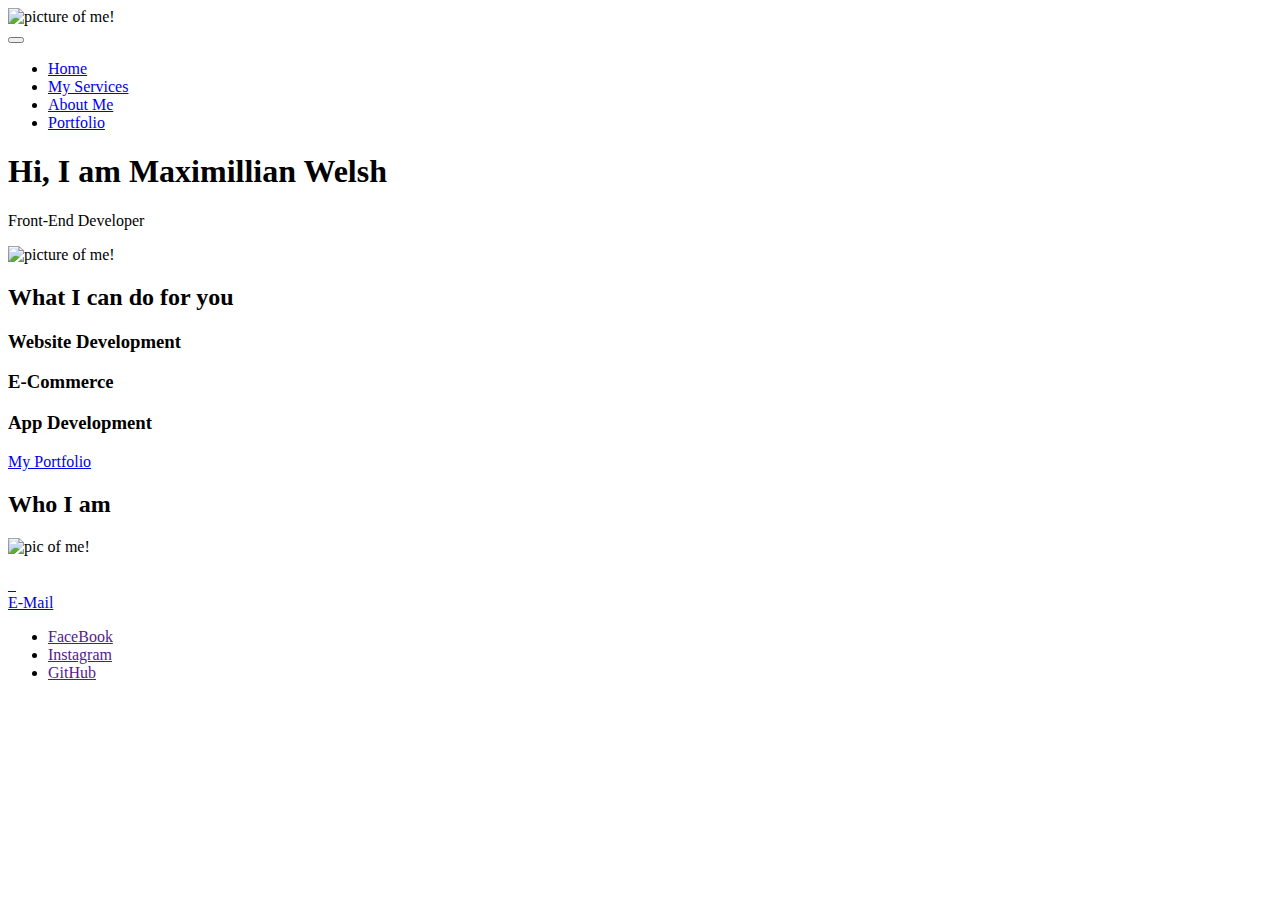
==== index.html @ 4cb5dc86 "started html" ====
<!DOCTYPE html>
<html lang="en">
<head>
    <meta charset="UTF-8">
    <meta name="viewport" content="width=device-width, initial-scale=1.0">
    <title>Maximillian Welsh's Portfolio</title>
    <link rel="stylesheet" href="styles.css"/>
</head>
<body>
    <header>
        <div class="logo" >
            <img src="" alt="picture of me!"/>
        </div>
        <button class="nav-toggle" aria-label="toggle navigation">
            <span class="hamburger"></span>
        </button>
        <nav class="nav">
            <ul class="nav__list">
                <li class="nav__item"><a href="#home" class="nav__link">Home</a></li>
                <li class="nav__item"><a href="#services" class="nav__link">My Services</a></li>
                <li class="nav__item"><a href="#about" class="nav__link">About Me</a></li>
                <li class="nav__item"><a href="#portfolio" class="nav__link">Portfolio</a></li>
            </ul>
        </nav>
    </header>

    <!--introduction -->
    <section class="intro" id="home">
        <h1 class="section__title section__title--into">
            Hi, I am <strong>Maximillian Welsh</strong>
        </h1>
        <p class="section__subtitle section__subtitle--intro">Front-End Developer</p>
        <img src="" alt="picture of me!"/>
    </section>

    <!--my services-->
    <section class="services" id="services">
        <h2 class="section__title section__title--services">What I can do for you</h2>
        <div class="services">
            <div class="service">
                <h3>Website Development</h3>
                <p></p>
            </div> <!--service 1-->

            <div class="service">
                <h3>E-Commerce</h3>
                <p></p>
            </div> <!--service 2-->

            <div class="service">
                <h3>App Development</h3>
                <p></p>
            </div> <!--service 3-->
        </div>
        <a href="portfolio" class="btn">My Portfolio</a>
    </section>

    <!--about me -->
    <section class="about-me" id="about">
        <h2 class="section__title section__title--about">Who I am</h2>
        <p class="section__subtitle section__subtitle--about"></p>

        <div class="about-me__body">
            <p></p>
            <p></p>
        </div>
        <img src="" alt="pic of me!"/>
    </section>

    <!--my portfolio-->
    <section class="portfolio" id="portfolio">
        <h2 class="section__title"></h2>
        <p class="section__subtitle"></p>

        <div class="work">
            <a href="#" class="work__item">
                <img src="" alt="" class="work__img"/>
            </a> <!--work item 1-->

            <a href="#" class="work__item">
                <img src="" alt="" class="work__img"/>
            </a> <!--work item 2-->

            <a href="#" class="work__item">
                <img src="" alt="" class="work__img"/>
            </a> <!--work item 3-->
        </div>
    </section>

    <!--footer-->
    <footer>
        <a href="mailto:maxwelsh100@gmail.com" class="footer-link">E-Mail</a>
        <ul class="social">
            <li class="social-list__item"><a class="social-list__link" href="">FaceBook</a></li>
            <li class="social-list__item"><a class="social-list__link" href="">Instagram</a></li>
            <li class="social-list__item"><a class="social-list__link" href="">GitHub</a></li>
        </ul>
    </footer>
</body>
</html>
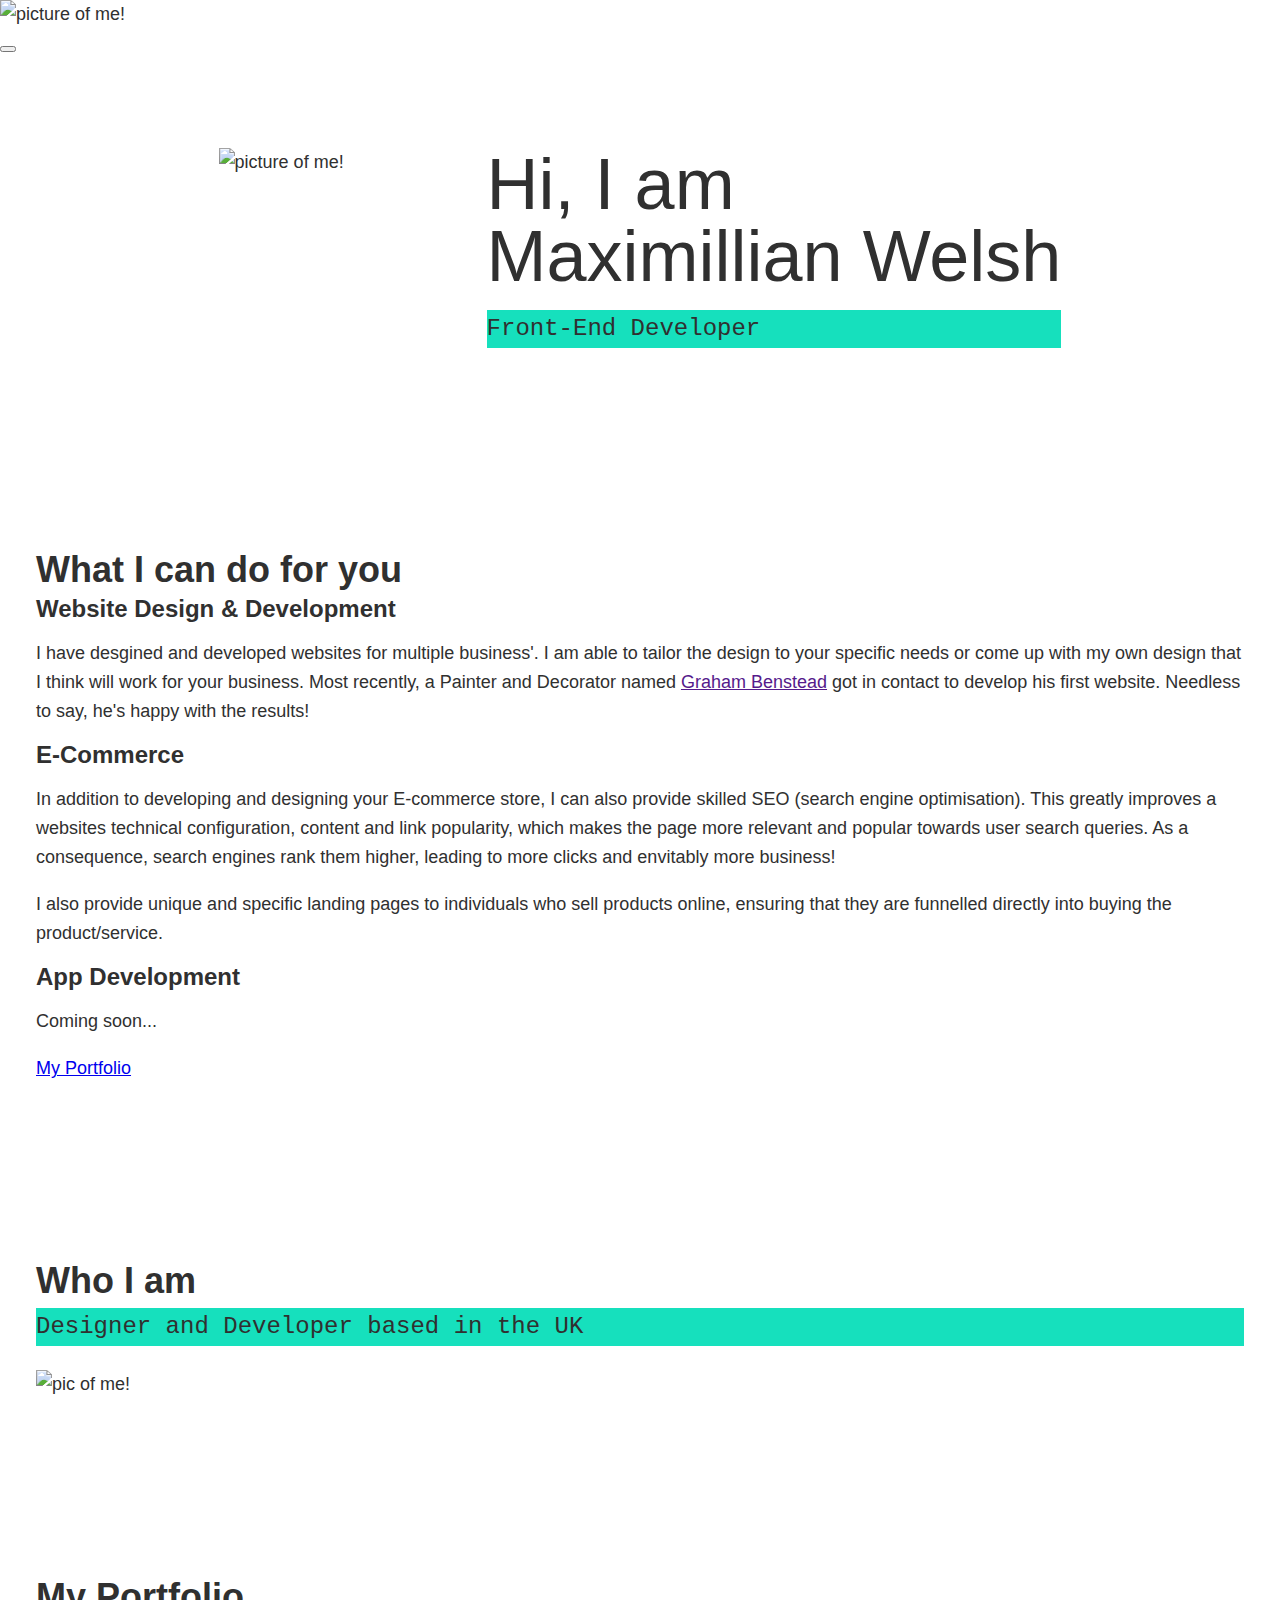
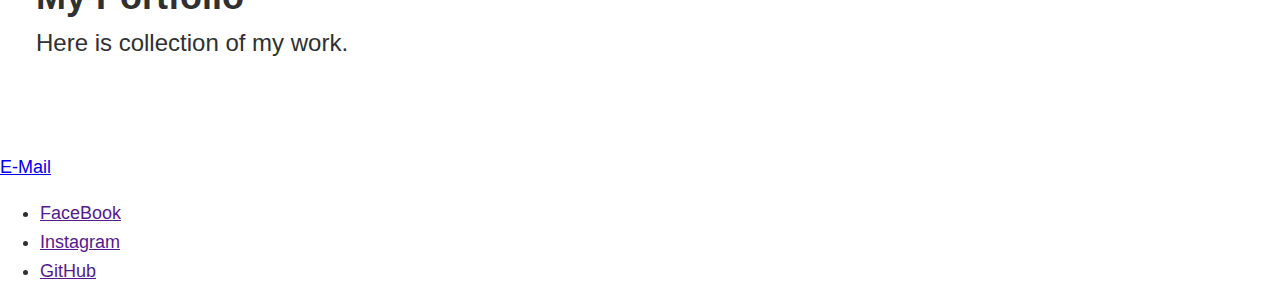
==== commit c4f769ea: "modified some html classes, started css" ====
--- a/index.html
+++ b/index.html
@@ -26,11 +26,11 @@
 
     <!--introduction -->
     <section class="intro" id="home">
-        <h1 class="section__title section__title--into">
+        <h1 class="section__title section__title--intro">
             Hi, I am <strong>Maximillian Welsh</strong>
         </h1>
         <p class="section__subtitle section__subtitle--intro">Front-End Developer</p>
-        <img src="" alt="picture of me!"/>
+        <img src="" alt="picture of me!" class="intro__img"/>
     </section>
 
     <!--my services-->
@@ -38,18 +38,32 @@
         <h2 class="section__title section__title--services">What I can do for you</h2>
         <div class="services">
             <div class="service">
-                <h3>Website Development</h3>
-                <p></p>
+                <h3>Website Design & Development</h3>
+                <p>I have desgined and developed websites for multiple business'. 
+                    I am able to tailor the design to your specific needs
+                    or come up with my own design that I think will work for your business. 
+                    Most recently, a Painter and Decorator named <a href="">Graham Benstead</a>
+                    got in contact to develop his first website. Needless to say, he's happy 
+                    with the results! 
+                </p>
             </div> <!--service 1-->
 
             <div class="service">
                 <h3>E-Commerce</h3>
-                <p></p>
+                <p>In addition to developing and designing your E-commerce store, 
+                    I can also provide skilled SEO (search engine optimisation). 
+                    This greatly improves a websites technical configuration, content and link popularity, 
+                    which makes the page more relevant and popular towards user search queries. 
+                    As a consequence, search engines rank them higher, leading to more clicks 
+                    and envitably more business!</p>
+                    <p>I also provide unique and specific landing pages to individuals who sell products online, 
+                        ensuring that they are funnelled directly into buying the product/service.
+                    </p>
             </div> <!--service 2-->
 
             <div class="service">
                 <h3>App Development</h3>
-                <p></p>
+                <p>Coming soon...</p>
             </div> <!--service 3-->
         </div>
         <a href="portfolio" class="btn">My Portfolio</a>
@@ -58,7 +72,7 @@
     <!--about me -->
     <section class="about-me" id="about">
         <h2 class="section__title section__title--about">Who I am</h2>
-        <p class="section__subtitle section__subtitle--about"></p>
+        <p class="section__subtitle section__subtitle--about">Designer and Developer based in the UK</p>
 
         <div class="about-me__body">
             <p></p>
@@ -69,8 +83,8 @@
 
     <!--my portfolio-->
     <section class="portfolio" id="portfolio">
-        <h2 class="section__title"></h2>
-        <p class="section__subtitle"></p>
+        <h2 class="section__title">My Portfolio</h2>
+        <p class="section__subtitle">Here is collection of my work.</p>
 
         <div class="work">
             <a href="#" class="work__item">
--- a/styles.css
+++ b/styles.css
@@ -0,0 +1,117 @@
+/* custom properties */
+
+*,
+*::before,
+*::after {
+        box-sizing: border-box;
+}
+
+:root {
+    --fontfamily-primary: 'Source Sans Pro', sans-serif;
+    --fontfamily-secondary: 'Source Code Pro', monospace;
+
+    --fontweight-reg: 300;
+    --fontweight-bold: 900;
+
+    --clr-light: #fff;
+    --clr-dark: #303030;
+    --clr-accent: #16e0bd;
+
+    --fontsize-h1: 3rem;
+    --fontsize-h2: 2.25rem;
+    --fontsize-h3: 1.25rem;
+    --fontsize-body: 1rem;
+}
+
+@media (min-width: 800px) {
+    :root {
+        --fontsize-h1: 4.5rem;
+        --font-size-h2: 3.75rem;
+        --fontsize-h3: 1.5rem;
+        --fontsize-body: 1.125rem;
+    }
+}
+
+/* general styles */
+
+body {
+    background: var(--clr-light);
+    color: var(--clr-dark);
+    margin: 0;
+    font-family: var(--fontfamily-primary);
+    font-size: var(--fontsize-body);
+    line-height: 1.6;
+}
+
+section {
+    padding: 5em 2em;
+}
+
+img {
+    display: block;
+    max-width: 100%;
+}
+
+h1,
+h2,
+h3 {
+    line-height: 1;
+    margin: 0;
+}
+
+h1 {font-size: var(--fontsize-h1)}
+h2 {font-size: var(--fontsize-h2)}
+h3 {font-size: var(--fontsize-h3)}
+
+.section__title {
+    margin-bottom: 0.25em;
+}
+
+.section__title--intro {
+    font-weight: var(--fontweight-reg)
+}
+
+.section__title--intro strong {
+    display: block;
+}
+
+.section__subtitle {
+    margin: 0;
+    font-size: var(--fontsize-h3);
+}
+
+.section__subtitle--intro,
+.section__subtitle--about {
+    background: var(--clr-accent);
+    font-family: var(--fontfamily-secondary);
+    margin-bottom: 1em;
+}
+
+/* header */
+
+nav {
+    display: none;
+}
+
+/* intro section */
+
+.intro {
+    position: relative;
+}
+
+@media (min-width: 600px) {
+    .intro {
+        display: grid;
+        grid-column-gap: 1em;
+        width: min-content;
+        margin: 0 auto;
+        grid-template-areas: "img title" "img subtitle";
+        grid-template-columns: min-content max-content;
+    }
+
+    .intro__img {
+        grid-area: img;
+        min-width: 250px;
+    }
+
+}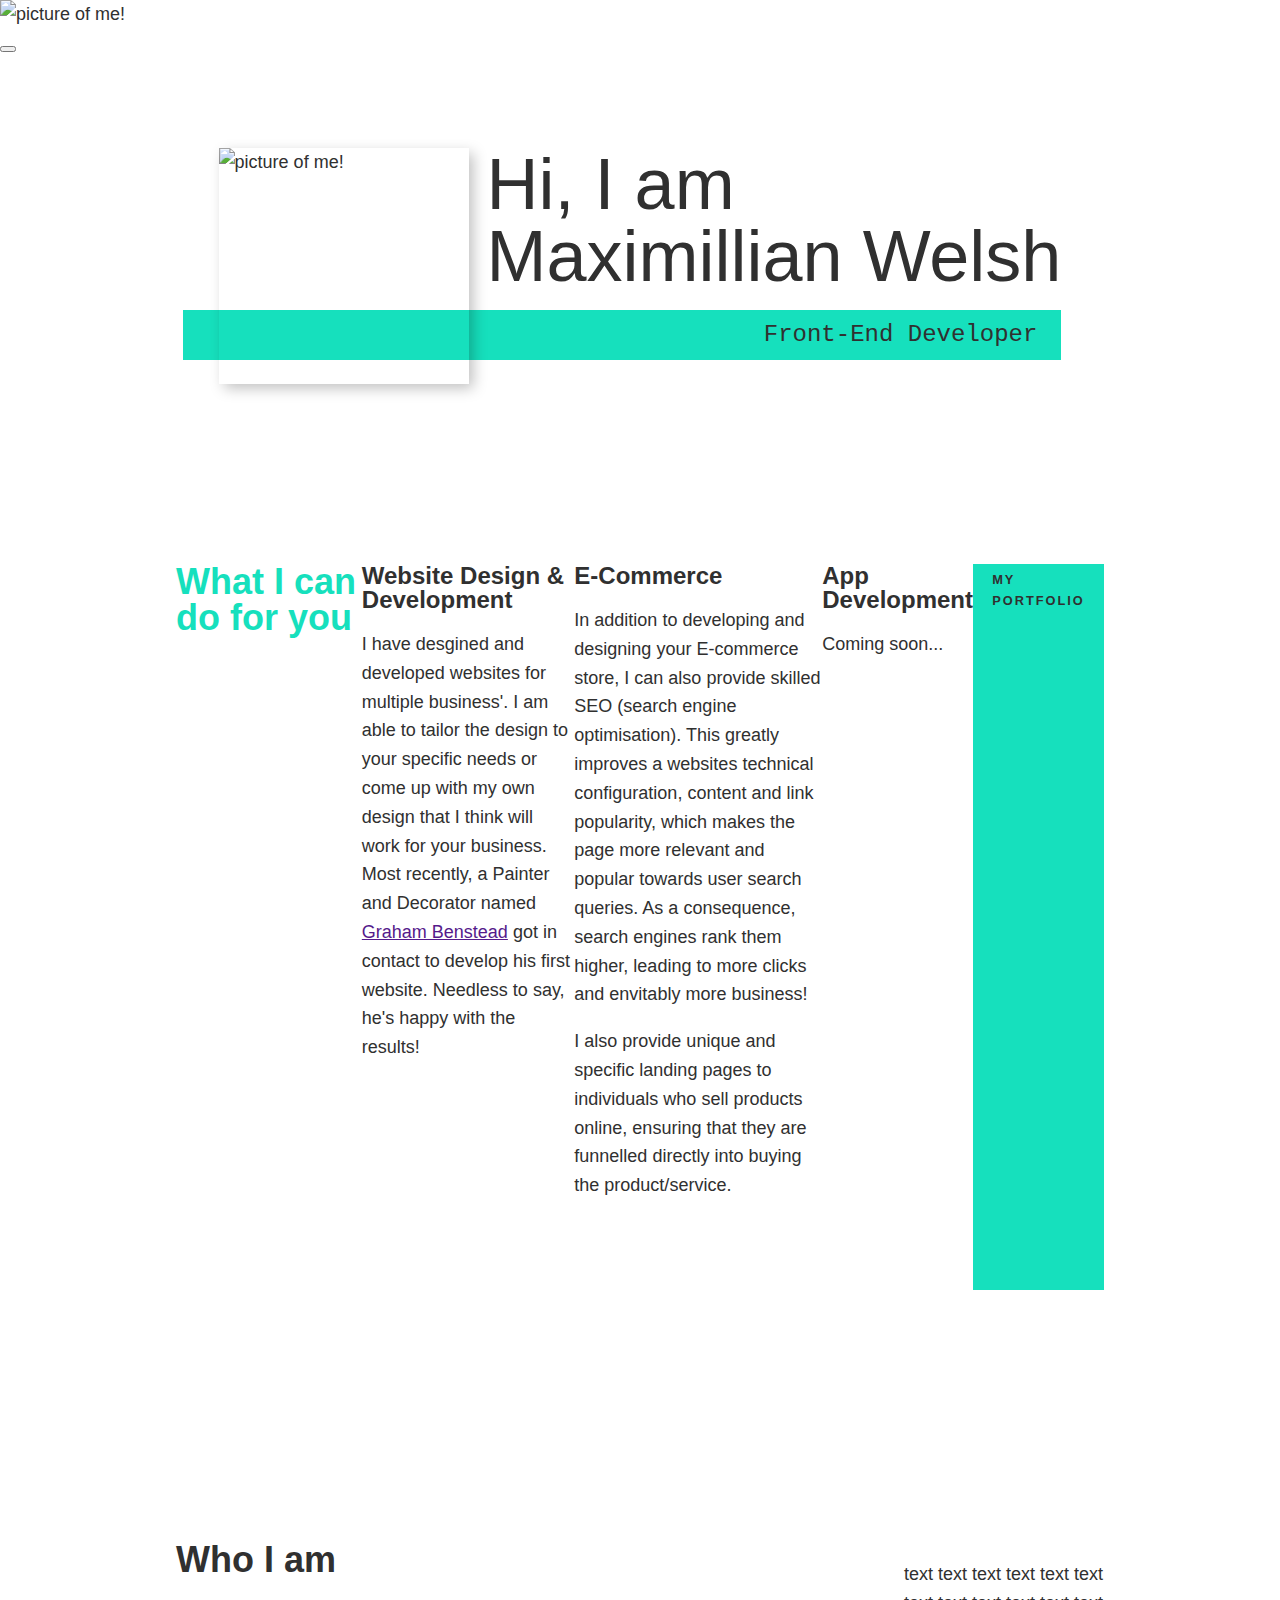
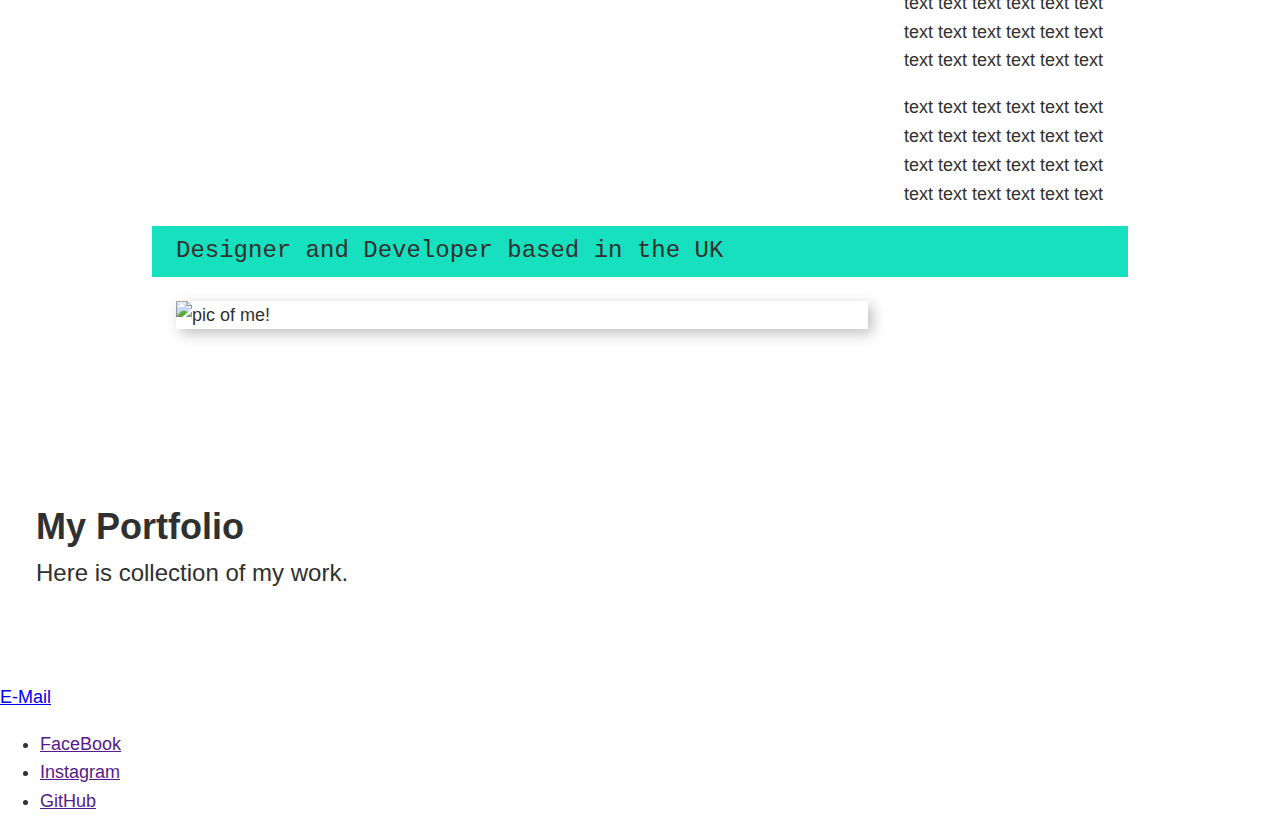
==== commit 9079e630: "continued css, still needs mo, still  css" ====
--- a/index.html
+++ b/index.html
@@ -66,6 +66,7 @@
                 <p>Coming soon...</p>
             </div> <!--service 3-->
         </div>
+
         <a href="portfolio" class="btn">My Portfolio</a>
     </section>
 
@@ -75,10 +76,10 @@
         <p class="section__subtitle section__subtitle--about">Designer and Developer based in the UK</p>
 
         <div class="about-me__body">
-            <p></p>
-            <p></p>
+            <p>text text text text text text text text text text text text text text text text text text text text text text text text</p>
+            <p> text text text text text text text text text text text text text text text text text text text text text text text text</p>
         </div>
-        <img src="" alt="pic of me!"/>
+        <img src="" alt="pic of me!" class="about-me__img"/>
     </section>
 
     <!--my portfolio-->
--- a/styles.css
+++ b/styles.css
@@ -21,6 +21,8 @@
     --fontsize-h2: 2.25rem;
     --fontsize-h3: 1.25rem;
     --fontsize-body: 1rem;
+
+    --bs: 0.25em 0.25em 0.75em rgb(0,0,0,0.25);
 }
 
 @media (min-width: 800px) {
@@ -52,6 +54,29 @@
     max-width: 100%;
 }
 
+.btn {
+    display: inline-block;
+    padding: 0.5em 1.5em;
+    background: var(--clr-accent);
+    color: var(--clr-dark);
+    text-decoration: none;
+    cursor: pointer;
+    font-size: 0.8rem;
+    text-transform: uppercase;
+    letter-spacing: 2px;
+    font-weight: var(--fontweight-bold);
+    transition: transform 200ms ease-in-out;
+}
+
+.btn:hover {
+    transform: scale(1.1);
+}
+
+:focus {
+    outline: 3px solid var(--clr-accent);
+    outline-offset: 3px;
+}
+
 h1,
 h2,
 h3 {
@@ -83,6 +108,7 @@
 .section__subtitle--intro,
 .section__subtitle--about {
     background: var(--clr-accent);
+    padding: 0.25em 1em;
     font-family: var(--fontfamily-secondary);
     margin-bottom: 1em;
 }
@@ -97,6 +123,14 @@
 
 .intro {
     position: relative;
+}
+
+.intro__img {
+    box-shadow: var(--bs);
+}
+
+.section__subtitle--intro {
+    display: inline-block;
 }
 
 @media (min-width: 600px) {
@@ -112,6 +146,106 @@
     .intro__img {
         grid-area: img;
         min-width: 250px;
-    }
-
-}+        position: relative;
+        z-index: 2;
+    }
+
+    .section__subtitle--intro {
+        grid-column: -1 / 1;
+        grid-row: 2;
+        text-align: right;
+        position: relative;
+        left: -1.5em;
+        width: calc(100% + 1.5em);
+    }
+}
+
+/* my services section */
+
+.my-services {
+    background-color: var(--clr-dark);
+    background-image: url();
+    color: var(--clr-light);
+    background-size: cover;
+    text-align: center;
+}
+
+.section__title--services {
+    position: relative;
+    color: var(--clr-accent);
+}
+
+.section__title--services::after {
+    content: "";
+    display: block;
+    width: 3em;
+    height: 1px;
+    margin: 0.5em auto 1em;
+    background: var(--clr-light);
+    opacity: 0.25;
+
+}
+
+.services {
+    margin-bottom: 4em;
+}
+
+.service {
+    max-width: 500px;
+    margin: 0 auto;
+}
+
+@media (min-width: 800px) {
+    .services {
+        display: flex;
+        max-width: 1000px;
+        margin-left: auto;
+        margin-right: auto;
+    }
+
+}
+
+/* about me section */
+
+.about-me {
+    max-width: 1000px;
+    margin: 0 auto;
+}
+
+.about-me__img {
+    box-shadow: var(--bs);
+}
+
+@media (min-width: 600px) {
+    .about-me {
+        display: grid;
+        grid-template-columns: 1fr 200px;
+        grid-template-areas:
+        "title img"
+        "subtitle img"
+        "text img";
+        grid-column-gap: 2em;
+    }
+
+    .section__title--about {
+        grid-area: title;
+    }
+
+    .section__subtitle--about {
+        grid-column: 1 / -1;
+        grid-row: 2;
+        position: relative;
+        left: -1em;
+        width: calc(100% + 2em);
+        padding-left: 1em;
+        padding-right: calc(200px + 4em);
+    }
+
+    .about__me__img {
+       grid-row: 1 / -1;
+       grid-column: 2;
+       position: relative;
+       z-index: 2;
+    }
+}
+
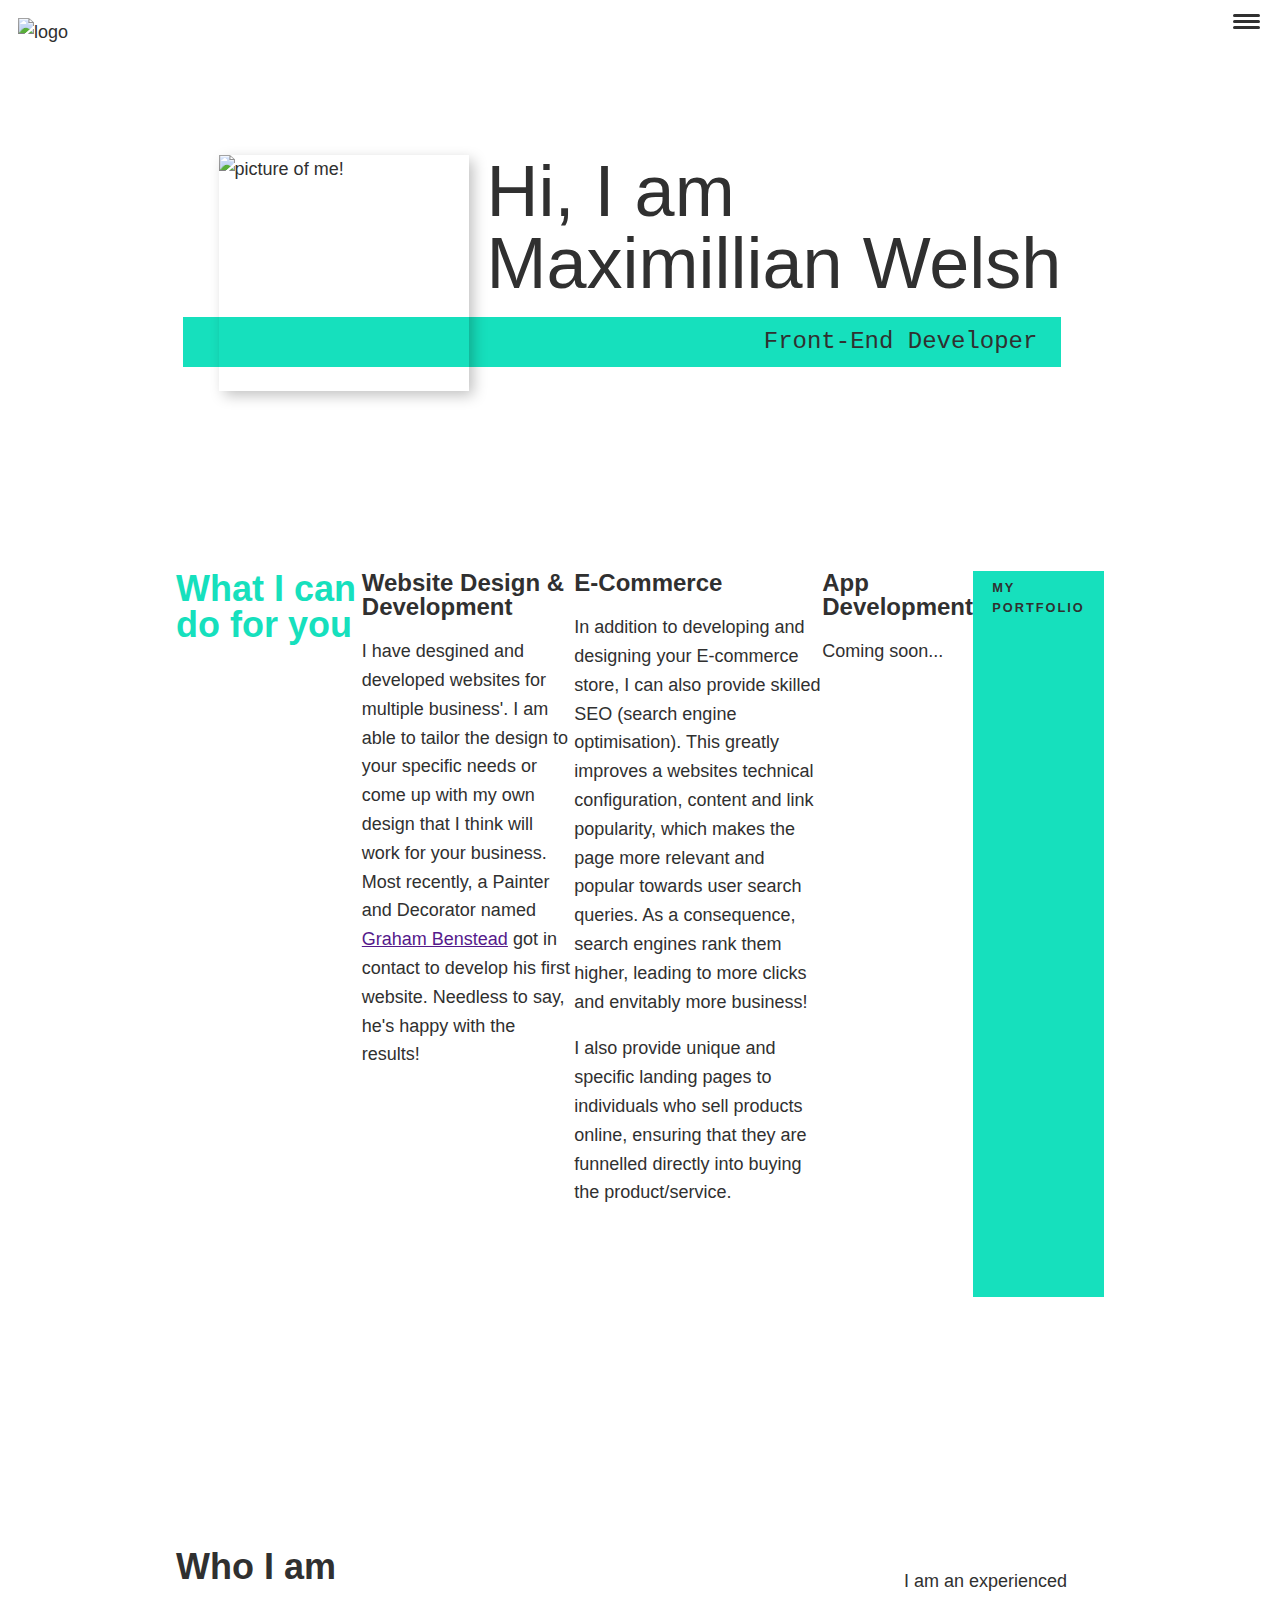
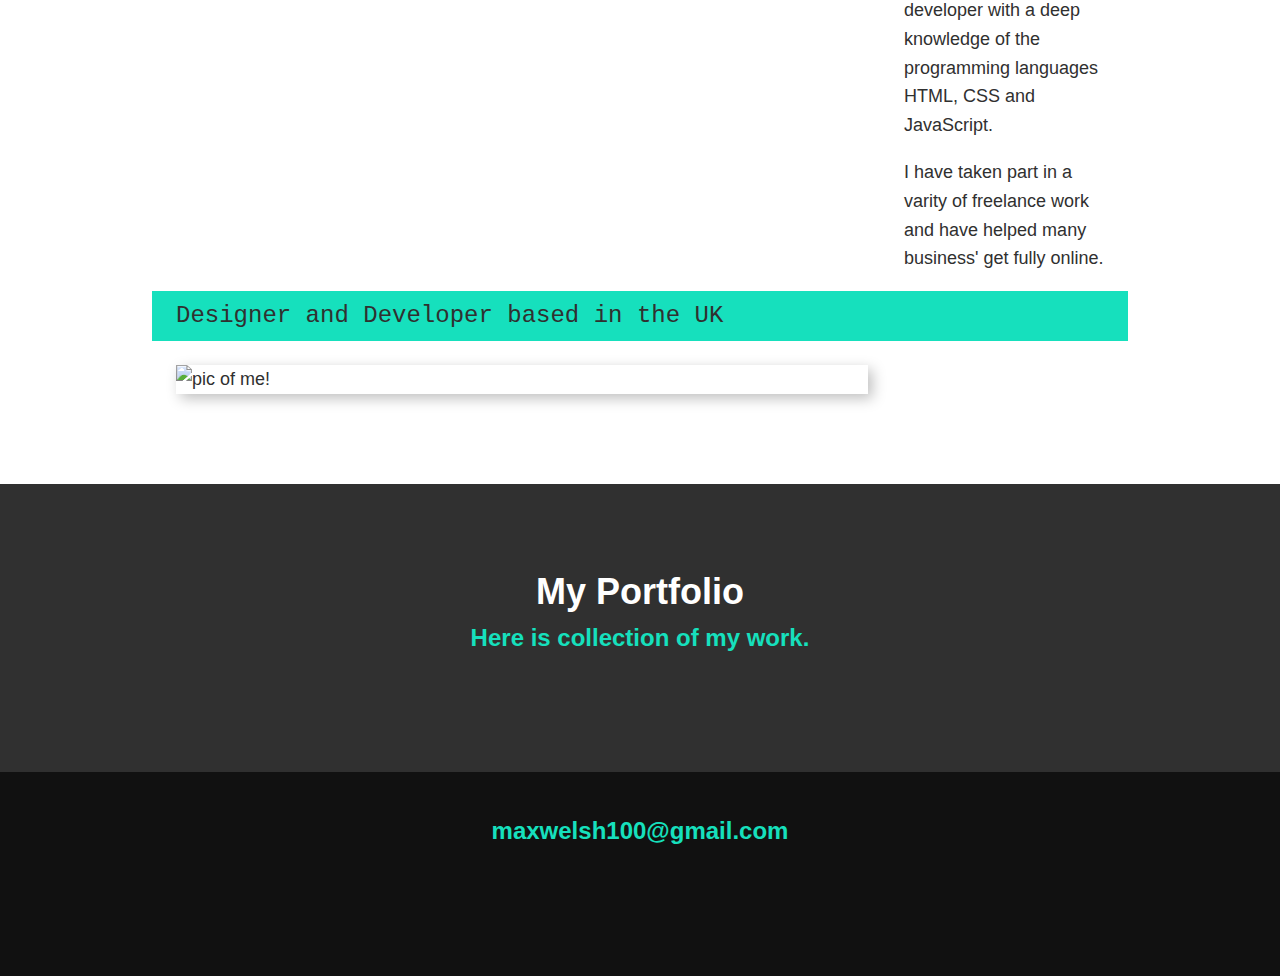
==== commit fca86cd8: "Added more CSS" ====
--- a/index.html
+++ b/index.html
@@ -9,7 +9,7 @@
 <body>
     <header>
         <div class="logo" >
-            <img src="" alt="picture of me!"/>
+            <img src="" alt="logo"/>
         </div>
         <button class="nav-toggle" aria-label="toggle navigation">
             <span class="hamburger"></span>
@@ -76,16 +76,17 @@
         <p class="section__subtitle section__subtitle--about">Designer and Developer based in the UK</p>
 
         <div class="about-me__body">
-            <p>text text text text text text text text text text text text text text text text text text text text text text text text</p>
-            <p> text text text text text text text text text text text text text text text text text text text text text text text text</p>
+            <p>I am an experienced developer with a deep knowledge of the programming languages HTML, CSS and JavaScript.</p>
+            <p>I have taken part in a varity of freelance work and have helped many business' get fully online.</p>
         </div>
+
         <img src="" alt="pic of me!" class="about-me__img"/>
     </section>
 
     <!--my portfolio-->
     <section class="portfolio" id="portfolio">
-        <h2 class="section__title">My Portfolio</h2>
-        <p class="section__subtitle">Here is collection of my work.</p>
+        <h2 class="section__title section__title--portfolio">My Portfolio</h2>
+        <p class="section__subtitle section__subtitle--portfolio">Here is collection of my work.</p>
 
         <div class="work">
             <a href="#" class="work__item">
@@ -103,12 +104,13 @@
     </section>
 
     <!--footer-->
-    <footer>
-        <a href="mailto:maxwelsh100@gmail.com" class="footer-link">E-Mail</a>
-        <ul class="social">
-            <li class="social-list__item"><a class="social-list__link" href="">FaceBook</a></li>
-            <li class="social-list__item"><a class="social-list__link" href="">Instagram</a></li>
-            <li class="social-list__item"><a class="social-list__link" href="">GitHub</a></li>
+    <footer class="footer">
+        <a href="mailto:maxwelsh100@gmail.com" class="footer__link">maxwelsh100@gmail.com</a>
+        <ul class="social-list">
+            <li class="social-list__item"><a class="social-list__link" href=""><i class="fa-brands fa-linkedin"></i></a></li>
+            <li class="social-list__item"><a class="social-list__link" href=""><i class="fa-brands fa-facebook"></i></a></li>
+            <li class="social-list__item"><a class="social-list__link" href="https://github.com/MaximillianWelsh"><i class="fa-brands fa-github"></i>
+            </a></li>
         </ul>
     </footer>
 </body>
--- a/styles.css
+++ b/styles.css
@@ -115,9 +115,90 @@
 
 /* header */
 
-nav {
-    display: none;
-}
+header {
+    display: flex;
+    justify-content: space-between;
+    padding: 1em;
+
+}
+
+.logo {
+    max-width: 100px;
+}
+
+.nav {
+    position: fixed;
+    background: var(--clr-dark);
+    color: var(--clr-light);
+    top: 0;
+    bottom: 0;
+    left: 0;
+    right: 0;
+    z-index: 100;
+
+    transform: translateX(100%);
+    transition: transform 250ms cubic-bezier(.5, 0, .5, 1);
+}
+
+.nav__list {
+    list-style: none;
+    display: flex;
+    height: 100%;
+    flex-direction: column;
+    justify-content: space-evenly;
+    align-items: center;
+    margin: 0;
+    padding: 0;
+}
+
+.nav__link {
+    color: inherit;
+    font-weight: var(--fontweight-bold);
+    font-size: var(--font-size-h2);
+    text-decoration: none;
+}
+
+.nav__link:hover {
+    color: var(--clr-accent);
+}
+
+.nav-toggle {
+    padding: .5em;
+    background: transparent;
+    border: 0;
+    cursor: pointer;
+    position: absolute;
+    right: 1em;
+    top: 1em;
+    z-index: 1000;
+
+}
+
+.hamburger {
+    display: block;
+    position: relative;
+}
+
+.hamburger,
+.hamburger::before,
+.hamburger::after {
+    background: var(--clr-dark);
+    width: 2em;
+    height: 3px;
+    border-radius: 1em;
+    transition: transform 250ms ease-in-out;
+}
+
+.hamburger::before,
+.hamburger::after {
+    content: '';
+    position: absolute;
+    left: 0;
+    right: 0;
+}
+
+.hamburger::before { top: 6px; }
+.hamburger::after { bottom: 6px; }
 
 /* intro section */
 
@@ -151,6 +232,7 @@
     }
 
     .section__subtitle--intro {
+        align-self: start;
         grid-column: -1 / 1;
         grid-row: 2;
         text-align: right;
@@ -249,3 +331,76 @@
     }
 }
 
+/* my work */
+
+.portfolio {
+    background-color: var(--clr-dark);
+    color: var(--clr-light);
+    text-align: center;
+}
+
+.section__subtitle--portfolio {
+    color: var(--clr-accent);
+    font-weight: var(--fontweight-bold);
+    margin-bottom: 1em; 
+}
+
+.work {
+    display: grid;
+    grid-template-columns: repeat(auto-fit, minmax(300px, 1fr));
+}
+
+.work__item {
+    background: var(--clr-accent);
+    overflow: hidden;
+}
+
+.work__img {
+    transition: transform 750ms cubic-bezier(0.5, 0, 0.5, 1), 
+    opacity 250ms linear;
+}
+
+.work__img:hover {
+    transform: scale(1.2);
+    opacity: 0.5;
+}
+
+/* footer */
+
+.footer {
+    background: #111;
+    color: var(--clr-accent);
+    text-align: center;
+    padding: 2.5rem 0;
+    font-size: var(--fontsize-h3);
+}
+
+.footer__link {
+    font-weight: var(--fontweight-bold);
+}
+
+.footer a {
+    color: inherit;
+    text-decoration: none;
+ }
+
+.footer__link:hover,
+.social-list__link:hover {
+    opacity: .7;
+}
+
+.social-list {
+    list-style: none;
+    display: flex;
+    justify-content: center;
+    margin: 2em 0 0;
+    padding: 0;
+}
+
+.social-list__item {
+    margin: 0 .5em;
+}
+
+.social-list__link {
+    padding: .5em;
+}
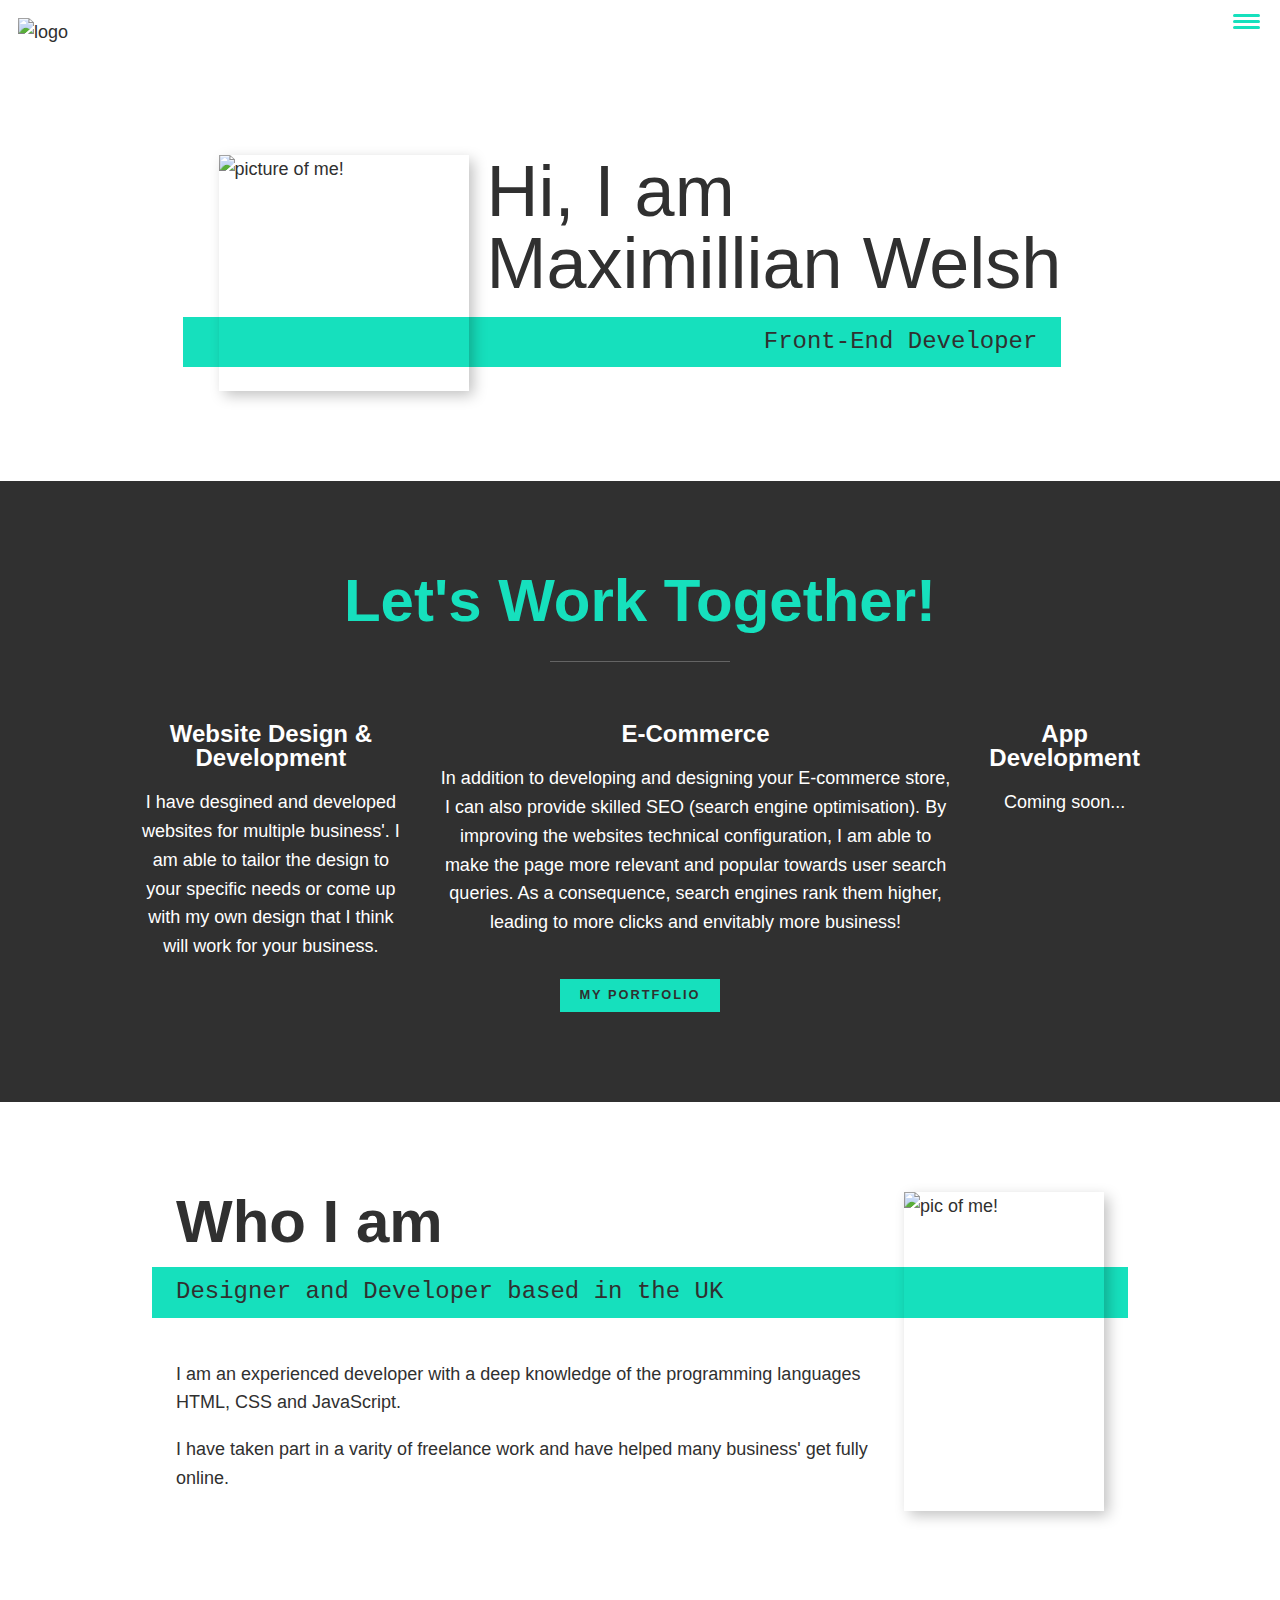
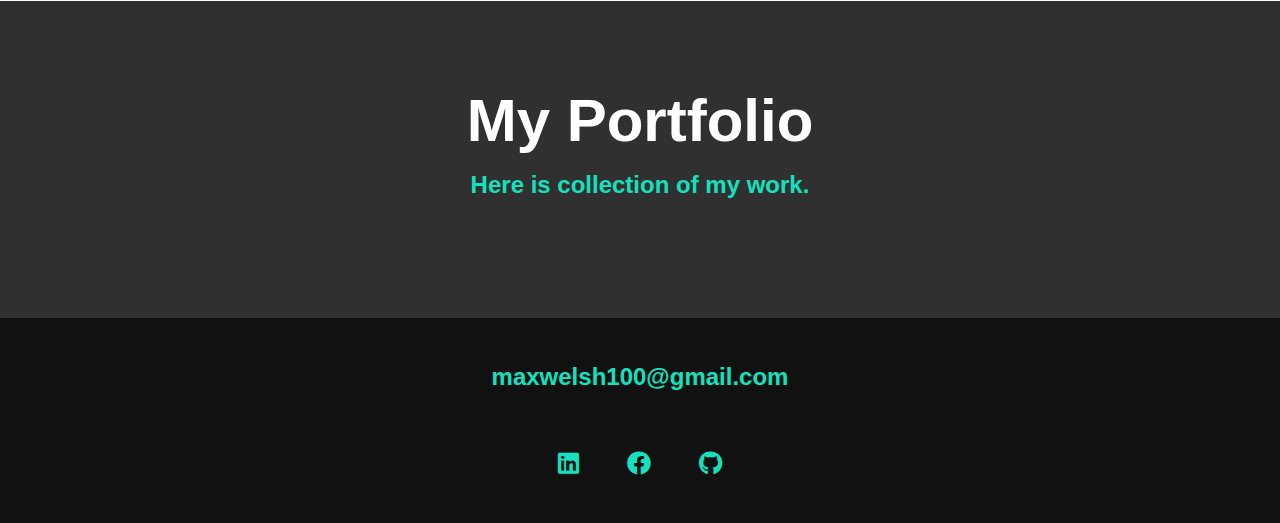
==== commit 87d0d5ad: "continued css, corrected spelling errors" ====
--- a/index.html
+++ b/index.html
@@ -5,6 +5,7 @@
     <meta name="viewport" content="width=device-width, initial-scale=1.0">
     <title>Maximillian Welsh's Portfolio</title>
     <link rel="stylesheet" href="styles.css"/>
+    <link rel="stylesheet" href="https://cdnjs.cloudflare.com/ajax/libs/font-awesome/6.0.0/css/all.min.css"/>
 </head>
 <body>
     <header>
@@ -35,30 +36,21 @@
 
     <!--my services-->
     <section class="services" id="services">
-        <h2 class="section__title section__title--services">What I can do for you</h2>
-        <div class="services">
+        <h2 class="section__title section__title--services">Let's Work Together!</h2>
+        <div class="services-div">
             <div class="service">
                 <h3>Website Design & Development</h3>
                 <p>I have desgined and developed websites for multiple business'. 
                     I am able to tailor the design to your specific needs
                     or come up with my own design that I think will work for your business. 
-                    Most recently, a Painter and Decorator named <a href="">Graham Benstead</a>
-                    got in contact to develop his first website. Needless to say, he's happy 
-                    with the results! 
                 </p>
             </div> <!--service 1-->
 
             <div class="service">
                 <h3>E-Commerce</h3>
-                <p>In addition to developing and designing your E-commerce store, 
-                    I can also provide skilled SEO (search engine optimisation). 
-                    This greatly improves a websites technical configuration, content and link popularity, 
-                    which makes the page more relevant and popular towards user search queries. 
-                    As a consequence, search engines rank them higher, leading to more clicks 
-                    and envitably more business!</p>
-                    <p>I also provide unique and specific landing pages to individuals who sell products online, 
-                        ensuring that they are funnelled directly into buying the product/service.
-                    </p>
+                <p>In addition to developing and designing your E-commerce store, I can also provide skilled SEO (search engine optimisation). 
+                    By improving the websites technical configuration, I am able to make the page more relevant and popular towards user search queries. 
+                    As a consequence, search engines rank them higher, leading to more clicks and envitably more business!</p>
             </div> <!--service 2-->
 
             <div class="service">
@@ -66,7 +58,7 @@
                 <p>Coming soon...</p>
             </div> <!--service 3-->
         </div>
-
+        
         <a href="portfolio" class="btn">My Portfolio</a>
     </section>
 
@@ -107,11 +99,13 @@
     <footer class="footer">
         <a href="mailto:maxwelsh100@gmail.com" class="footer__link">maxwelsh100@gmail.com</a>
         <ul class="social-list">
-            <li class="social-list__item"><a class="social-list__link" href=""><i class="fa-brands fa-linkedin"></i></a></li>
-            <li class="social-list__item"><a class="social-list__link" href=""><i class="fa-brands fa-facebook"></i></a></li>
+            <li class="social-list__item"><a class="social-list__link" href="https://www.linkedin.com/in/max-welsh-6186b7252/"><i class="fa-brands fa-linkedin"></i></a></li>
+            <li class="social-list__item"><a class="social-list__link" href="https://www.facebook.com/max.welsh.756"><i class="fa-brands fa-facebook"></i></a></li>
             <li class="social-list__item"><a class="social-list__link" href="https://github.com/MaximillianWelsh"><i class="fa-brands fa-github"></i>
             </a></li>
         </ul>
     </footer>
+
+    <script src="/index.js"></script>
 </body>
 </html>--- a/styles.css
+++ b/styles.css
@@ -1,5 +1,4 @@
 /* custom properties */
-
 *,
 *::before,
 *::after {
@@ -28,13 +27,17 @@
 @media (min-width: 800px) {
     :root {
         --fontsize-h1: 4.5rem;
-        --font-size-h2: 3.75rem;
+        --fontsize-h2: 3.75rem;
         --fontsize-h3: 1.5rem;
         --fontsize-body: 1.125rem;
     }
 }
 
 /* general styles */
+
+html {
+    scroll-behavior: smooth;
+}
 
 body {
     background: var(--clr-light);
@@ -154,7 +157,7 @@
 .nav__link {
     color: inherit;
     font-weight: var(--fontweight-bold);
-    font-size: var(--font-size-h2);
+    font-size: var(--fontsize-h2);
     text-decoration: none;
 }
 
@@ -174,6 +177,27 @@
 
 }
 
+.nav-open .nav {
+    transform: translateX(0);
+}
+
+.nav-open .nav-toggle {
+    position: fixed;
+}
+
+.nav-open .hamburger {
+    transform: rotate(.625turn)
+}
+
+.nav-open .hamburger::before {
+    transform: rotate(90deg) translateX(-6px);
+}
+
+.nav-open .hamburger::after {
+    opacity: 0;
+
+}
+
 .hamburger {
     display: block;
     position: relative;
@@ -182,7 +206,7 @@
 .hamburger,
 .hamburger::before,
 .hamburger::after {
-    background: var(--clr-dark);
+    background: var(--clr-accent);
     width: 2em;
     height: 3px;
     border-radius: 1em;
@@ -244,7 +268,7 @@
 
 /* my services section */
 
-.my-services {
+.services {
     background-color: var(--clr-dark);
     background-image: url();
     color: var(--clr-light);
@@ -268,22 +292,23 @@
 
 }
 
-.services {
-    margin-bottom: 4em;
-}
-
 .service {
-    max-width: 500px;
+    max-width: 600px;
     margin: 0 auto;
 }
 
 @media (min-width: 800px) {
-    .services {
+    
+    .services-div {
         display: flex;
         max-width: 1000px;
-        margin-left: auto;
-        margin-right: auto;
-    }
+        margin: 0 auto;
+        }
+        
+    .service + .service {
+            margin-left: 2em;
+        }
+        
 
 }
 
@@ -323,7 +348,7 @@
         padding-right: calc(200px + 4em);
     }
 
-    .about__me__img {
+    .about-me__img {
        grid-row: 1 / -1;
        grid-column: 2;
        position: relative;
@@ -404,3 +429,5 @@
 .social-list__link {
     padding: .5em;
 }
+
+
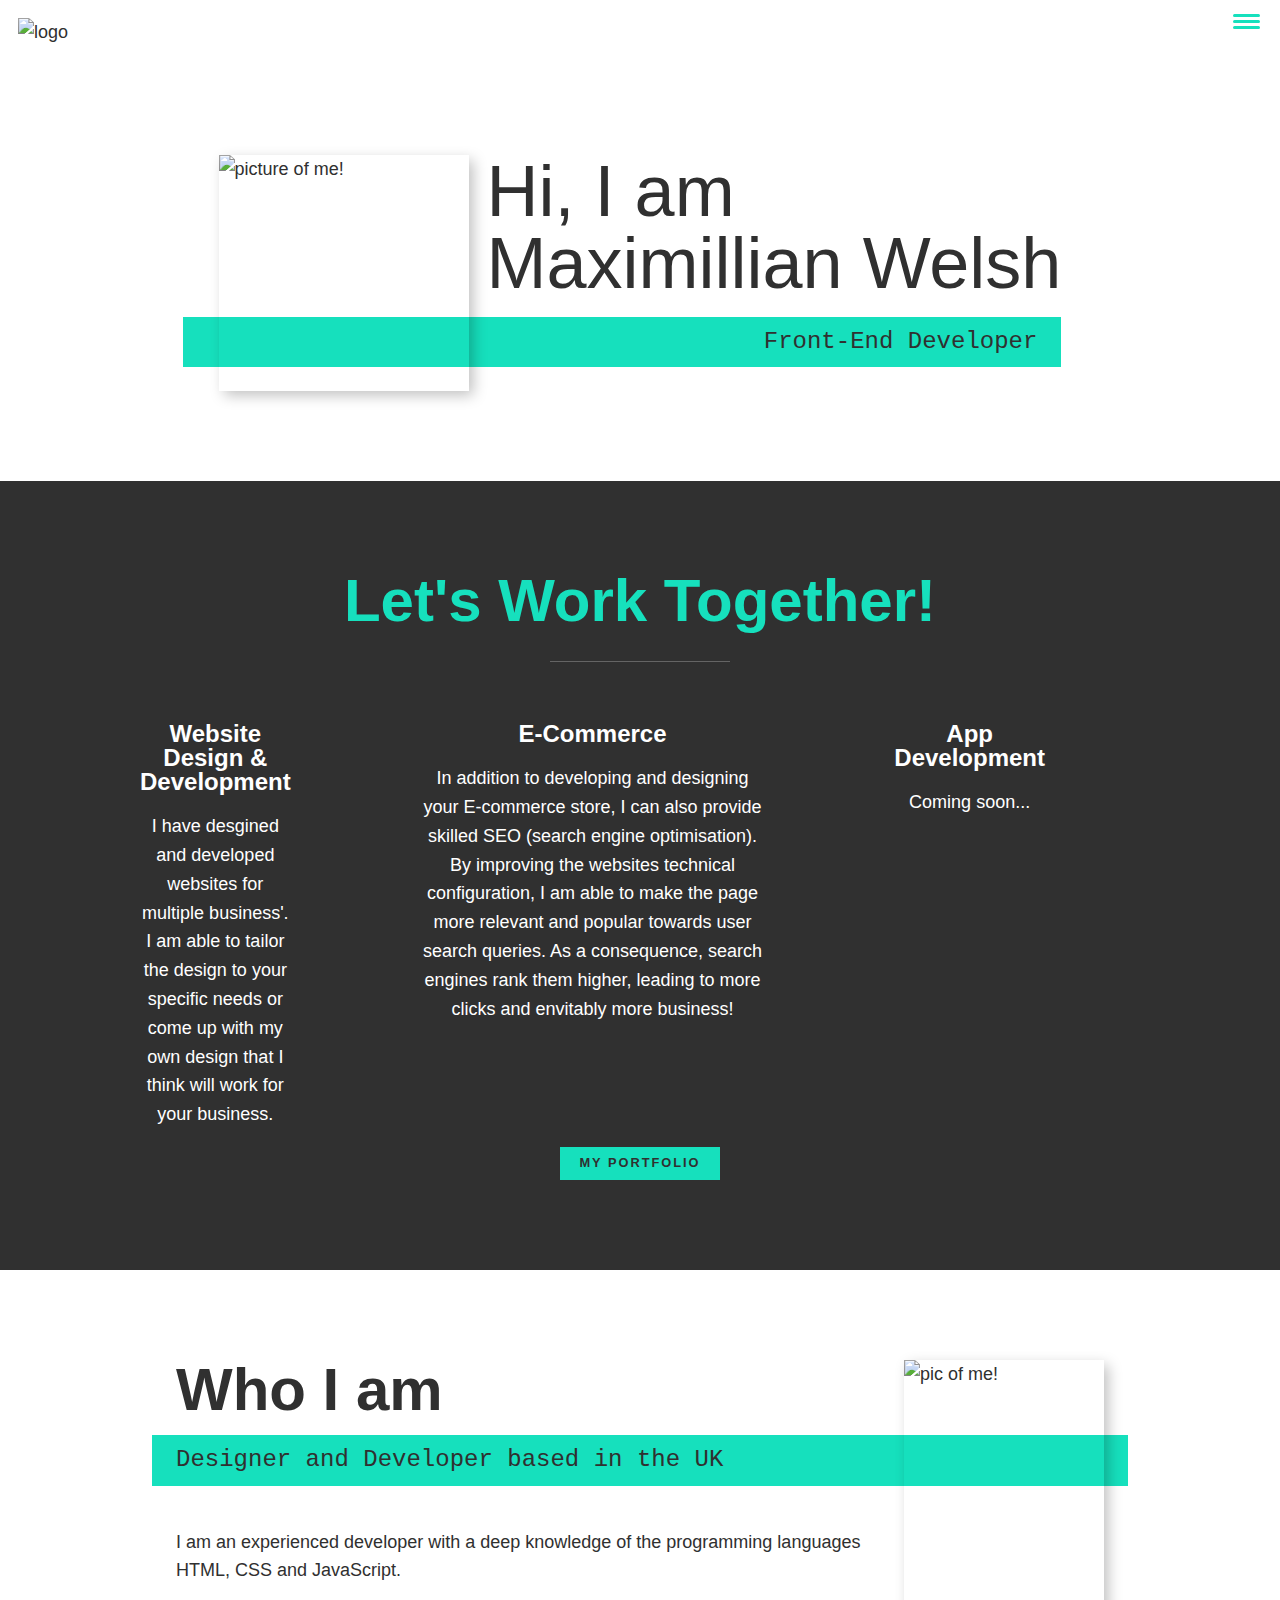
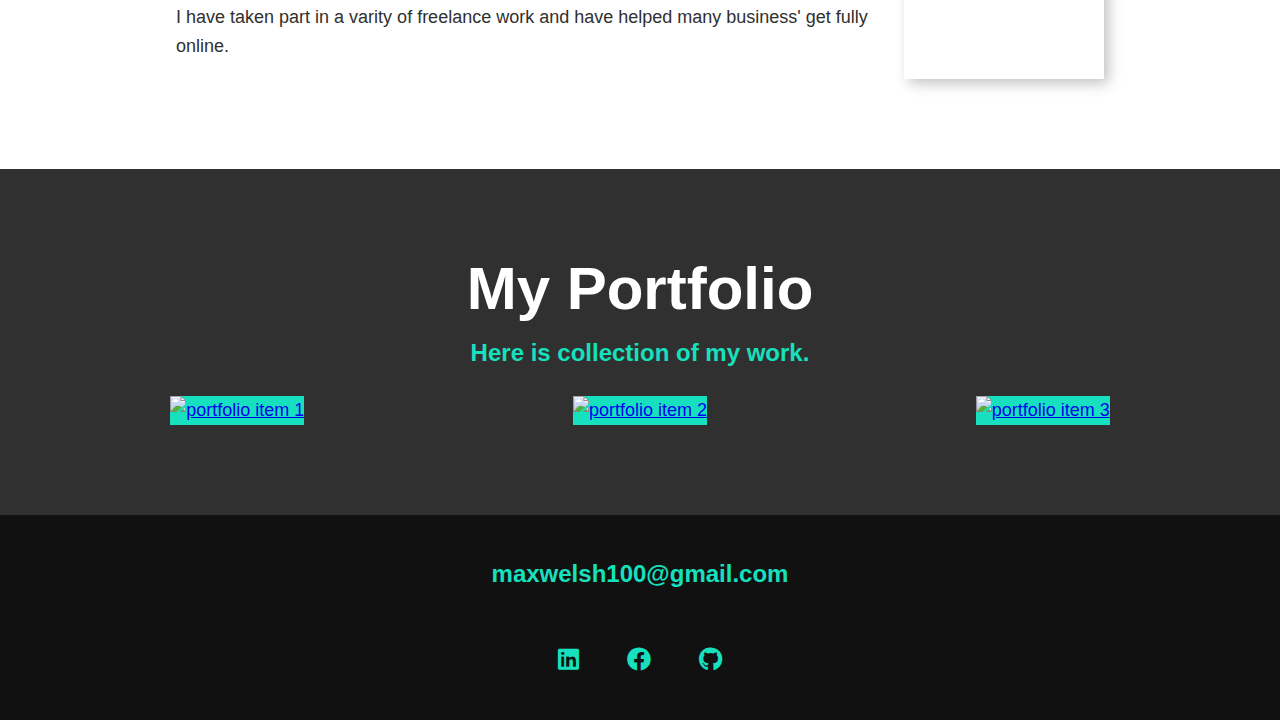
==== commit 7243fd0d: "modified more css, linked item page to html" ====
--- a/index.html
+++ b/index.html
@@ -81,16 +81,16 @@
         <p class="section__subtitle section__subtitle--portfolio">Here is collection of my work.</p>
 
         <div class="work">
-            <a href="#" class="work__item">
-                <img src="" alt="" class="work__img"/>
+            <a href="portfolio-item.html" class="work__item">
+                <img src="" alt="portfolio item 1" class="work__img"/>
             </a> <!--work item 1-->
 
-            <a href="#" class="work__item">
-                <img src="" alt="" class="work__img"/>
+            <a href="portfolio-item.html" class="work__item">
+                <img src="" alt="portfolio item 2" class="work__img"/>
             </a> <!--work item 2-->
 
-            <a href="#" class="work__item">
-                <img src="" alt="" class="work__img"/>
+            <a href="portfolio-item.html" class="work__item">
+                <img src="" alt="portfolio item 3" class="work__img"/>
             </a> <!--work item 3-->
         </div>
     </section>
--- a/styles.css
+++ b/styles.css
@@ -304,10 +304,16 @@
         max-width: 1000px;
         margin: 0 auto;
         }
-        
+    
+    .service h3, .service p {
+        margin-right: 95px;
+    }
+
     .service + .service {
-            margin-left: 2em;
-        }
+        margin-left: 2em;
+    }
+    
+
         
 
 }
@@ -378,6 +384,7 @@
 .work__item {
     background: var(--clr-accent);
     overflow: hidden;
+    margin: 0 auto;
 }
 
 .work__img {
@@ -430,4 +437,15 @@
     padding: .5em;
 }
 
-
+.portfolio-item-individual {
+    padding: 0 2em 2em;
+    max-width: 1000px;
+    margin: 0 auto;
+}
+
+.portfolio-item-individual p {
+    max-width: 600px;
+    margin-left: auto;
+    margin-right: auto;
+}
+
